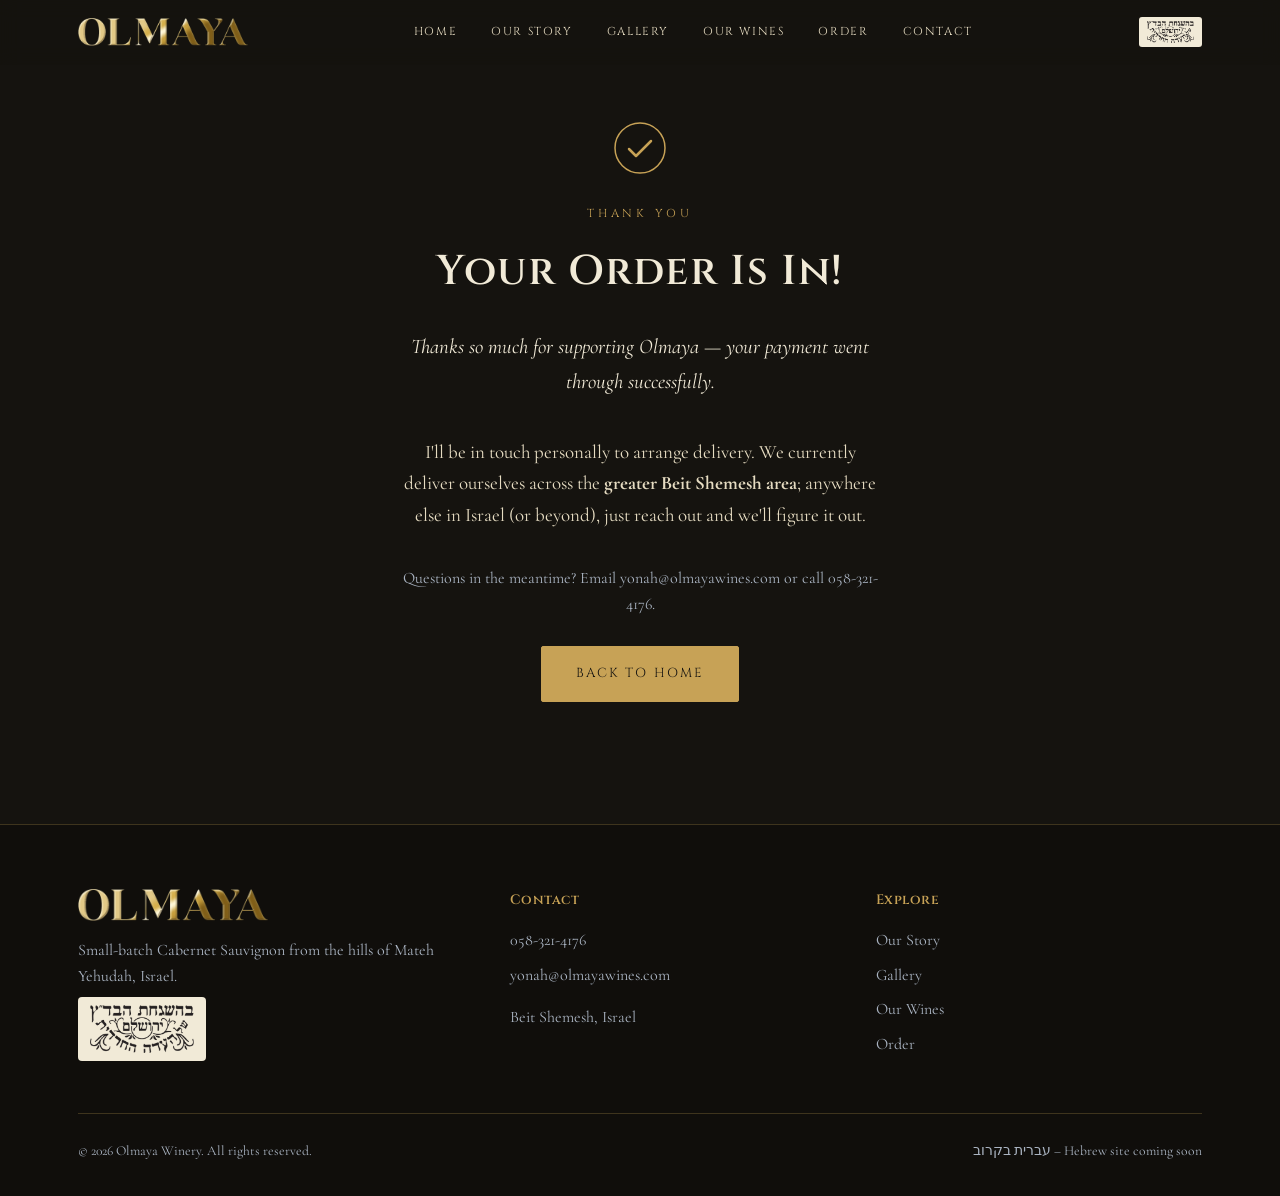
==== thank-you.html @ b34152b8 "Add a thank-you page for post-purchase Grow redirects New thank-you.html reuses the site header/foot" ====
<!DOCTYPE html>
<html lang="en">
<head>
<meta charset="UTF-8">
<meta name="viewport" content="width=device-width, initial-scale=1.0">
<title>Thank You — Olmaya Winery</title>
<meta name="description" content="Thank you for your order from Olmaya Winery.">
<meta name="robots" content="noindex">
<link rel="icon" type="image/png" href="images/favicon-180.png">
<link rel="apple-touch-icon" href="images/favicon-180.png">

<link rel="preconnect" href="https://fonts.googleapis.com">
<link rel="preconnect" href="https://fonts.gstatic.com" crossorigin>
<link href="https://fonts.googleapis.com/css2?family=Cinzel:wght@500;600;700&family=Cormorant+Garamond:ital,wght@0,400;0,500;0,600;1,400;1,500&display=swap" rel="stylesheet">
<link rel="stylesheet" href="css/style.css">
</head>
<body>

<!-- ============ HEADER ============ -->
<header id="site-header">
  <div class="nav-inner">
    <a href="index.html" class="logo-word"><img src="images/olmaya-logo.png" alt="Olmaya" class="logo-img"></a>
    <nav class="main-nav" id="main-nav">
      <a href="index.html">Home</a>
      <a href="index.html#story">Our Story</a>
      <a href="index.html#gallery">Gallery</a>
      <a href="index.html#wines">Our Wines</a>
      <a href="index.html#order">Order</a>
      <a href="index.html#contact">Contact</a>
    </nav>
    <div class="nav-right">
      <img src="images/kashrus.png" alt="Under the hashgacha of the Eidah Chareidis, Badatz Yerushalayim" class="nav-kashrus">
      <button class="nav-toggle" id="nav-toggle" aria-label="Toggle menu">
        <span></span><span></span><span></span>
      </button>
    </div>
  </div>
</header>

<!-- ============ THANK YOU ============ -->
<section id="thankyou">
  <div class="container thankyou-inner">
    <div class="check-badge" aria-hidden="true">
      <svg viewBox="0 0 52 52" width="52" height="52">
        <circle cx="26" cy="26" r="25" fill="none" stroke="currentColor" stroke-width="1.5"/>
        <path d="M15 27l7 7 15-15" fill="none" stroke="currentColor" stroke-width="2.5" stroke-linecap="round" stroke-linejoin="round"/>
      </svg>
    </div>
    <span class="eyebrow">Thank You</span>
    <h1>Your Order Is In!</h1>
    <p class="thankyou-lede">Thanks so much for supporting Olmaya &mdash; your payment went through successfully.</p>
    <p>I'll be in touch personally to arrange delivery. We currently deliver ourselves across the <strong>greater Beit Shemesh area</strong>; anywhere else in Israel (or beyond), just reach out and we'll figure it out.</p>
    <p class="thankyou-contact">Questions in the meantime? Email <a href="mailto:yonah@olmayawines.com">yonah@olmayawines.com</a> or call <a href="tel:+972583214176">058-321-4176</a>.</p>
    <a href="index.html" class="btn btn-solid">Back to Home</a>
  </div>
</section>

<!-- ============ FOOTER ============ -->
<footer id="site-footer">
  <div class="container">
    <div class="footer-grid">
      <div class="footer-col">
        <img src="images/olmaya-logo.png" alt="Olmaya" class="footer-logo-img">
        <p>Small-batch Cabernet Sauvignon from the hills of Mateh Yehudah, Israel.</p>
        <div class="footer-kashrus">
          <img src="images/kashrus.png" alt="Under the hashgacha of the Eidah Chareidis, Badatz Yerushalayim">
        </div>
      </div>
      <div class="footer-col">
        <h4>Contact</h4>
        <a href="tel:+972583214176">058-321-4176</a>
        <a href="mailto:yonah@olmayawines.com">yonah@olmayawines.com</a>
        <p>Beit Shemesh, Israel</p>
      </div>
      <div class="footer-col">
        <h4>Explore</h4>
        <a href="index.html#story">Our Story</a>
        <a href="index.html#gallery">Gallery</a>
        <a href="index.html#wines">Our Wines</a>
        <a href="index.html#order">Order</a>
      </div>
    </div>
    <div class="footer-bottom">
      <span>&copy; <span id="year"></span> Olmaya Winery. All rights reserved.</span>
      <span>&#1506;&#1489;&#1512;&#1497;&#1514; &#1489;&#1511;&#1512;&#1493;&#1489; &ndash; Hebrew site coming soon</span>
    </div>
  </div>
</footer>

<script src="js/main.js"></script>
</body>
</html>
---- css/style.css ----
/* ===========================================================
   OLMAYA WINERY — stylesheet
   Fonts: Cinzel (display / logo), Cormorant Garamond (body)
   =========================================================== */

:root {
  --bg: #15130f;
  --bg-alt: #1c1914;
  --panel: #211d17;
  --cream: #f1ead7;
  --cream-soft: #e6dcc2;
  --ink: #2a241c;
  --ink-soft: #4a4030;
  --gold: #c7a256;
  --gold-light: #ecd9a0;
  --gold-dark: #8a6a30;
  --mist: #7c8aa0;
  --mist-soft: #aab4c2;
  --line: rgba(199, 162, 86, 0.25);
  --radius: 2px;
  --maxw: 1180px;
  --shadow: 0 20px 60px rgba(0,0,0,0.45);
}

* { box-sizing: border-box; }

html { scroll-behavior: smooth; }

body {
  margin: 0;
  background: var(--bg);
  color: var(--cream-soft);
  font-family: "Cormorant Garamond", Georgia, serif;
  font-size: 19px;
  line-height: 1.65;
  -webkit-font-smoothing: antialiased;
}

img { max-width: 100%; display: block; }

a { color: inherit; text-decoration: none; }

.container {
  max-width: var(--maxw);
  margin: 0 auto;
  padding: 0 28px;
}

h1, h2, h3, h4 {
  font-family: "Cinzel", Georgia, serif;
  font-weight: 600;
  letter-spacing: 0.04em;
  color: var(--cream);
  margin: 0 0 0.6em;
}

.eyebrow {
  display: inline-block;
  font-family: "Cinzel", serif;
  font-size: 0.72rem;
  letter-spacing: 0.32em;
  text-transform: uppercase;
  color: var(--gold);
  margin-bottom: 14px;
}

.section-head {
  text-align: center;
  max-width: 640px;
  margin: 0 auto 56px;
}

.section-head h2 {
  font-size: clamp(1.7rem, 2.6vw, 2.4rem);
}

.section-head p {
  font-size: 1.15rem;
  color: var(--mist-soft);
  margin: 0;
}

section { padding: 96px 0; }

/* ---------- thank-you page ---------- */
#thankyou {
  min-height: calc(100vh - 76px);
  display: flex;
  align-items: center;
}
.thankyou-inner {
  max-width: 640px;
  text-align: center;
  display: flex;
  flex-direction: column;
  align-items: center;
}
.check-badge {
  color: var(--gold);
  margin-bottom: 20px;
}
.thankyou-inner h1 {
  font-size: clamp(1.9rem, 3.4vw, 2.6rem);
}
.thankyou-lede {
  font-family: "Cormorant Garamond", serif;
  font-style: italic;
  font-size: 1.3rem;
  color: var(--cream);
  margin: 0 0 18px;
}
.thankyou-inner p { max-width: 480px; }
.thankyou-contact { color: var(--mist-soft); font-size: 1rem; }
.thankyou-inner .btn { margin-top: 12px; }

.section-alt { background: var(--bg-alt); }

.rule {
  width: 64px;
  height: 1px;
  background: var(--gold);
  margin: 18px auto 0;
  opacity: 0.7;
}

/* ---------- buttons ---------- */
.btn {
  display: inline-flex;
  align-items: center;
  justify-content: center;
  gap: 10px;
  font-family: "Cinzel", serif;
  font-size: 0.82rem;
  letter-spacing: 0.16em;
  text-transform: uppercase;
  padding: 16px 34px;
  border: 1px solid var(--gold);
  border-radius: var(--radius);
  cursor: pointer;
  background: transparent;
  color: var(--gold-light);
  transition: background 0.25s ease, color 0.25s ease, transform 0.15s ease;
}
.btn:hover { background: var(--gold); color: #1a1712; transform: translateY(-1px); }
.btn:active { transform: translateY(0); }
.btn-solid {
  background: var(--gold);
  color: #1a1712;
}
.btn-solid:hover { background: var(--gold-light); color: #1a1712; }
.btn:disabled { opacity: 0.55; cursor: not-allowed; transform: none; }

/* ===========================================================
   HEADER / NAV
   =========================================================== */
#site-header {
  position: fixed;
  top: 0; left: 0; right: 0;
  z-index: 100;
  background: rgba(21, 19, 15, 0.72);
  backdrop-filter: blur(10px);
  border-bottom: 1px solid transparent;
  transition: border-color 0.3s ease, background 0.3s ease;
}
#site-header.scrolled {
  border-bottom-color: var(--line);
  background: rgba(21, 19, 15, 0.92);
}
.nav-inner {
  max-width: var(--maxw);
  margin: 0 auto;
  padding: 16px 28px;
  display: flex;
  align-items: center;
  justify-content: space-between;
}
.logo-word { display: flex; align-items: center; }
.logo-img { width: 170px; height: auto; display: block; }
nav.main-nav {
  display: flex;
  gap: 34px;
}
nav.main-nav a {
  font-family: "Cinzel", serif;
  font-size: 0.72rem;
  letter-spacing: 0.14em;
  text-transform: uppercase;
  color: var(--cream-soft);
  padding: 6px 0;
  border-bottom: 1px solid transparent;
  transition: color 0.2s ease, border-color 0.2s ease;
}
nav.main-nav a:hover { color: var(--gold-light); border-color: var(--gold); }

.nav-right {
  display: flex;
  align-items: center;
  gap: 18px;
}
.nav-kashrus {
  height: 30px;
  width: auto;
  background: var(--cream);
  padding: 4px 8px;
  border-radius: 3px;
}
.lang-toggle {
  font-family: "Cinzel", serif;
  font-size: 0.68rem;
  letter-spacing: 0.1em;
  text-transform: uppercase;
  color: var(--gold-light);
  border: 1px solid var(--line);
  border-radius: 3px;
  padding: 6px 12px;
  transition: border-color 0.2s ease, color 0.2s ease;
}
.lang-toggle:hover { border-color: var(--gold); }
.nav-toggle {
  display: none;
  flex-direction: column;
  gap: 5px;
  background: none;
  border: none;
  cursor: pointer;
  padding: 8px;
}
.nav-toggle span {
  width: 24px; height: 1px; background: var(--gold-light);
}

/* ===========================================================
   HERO
   =========================================================== */
#hero {
  min-height: 100vh;
  display: flex;
  align-items: center;
  position: relative;
  padding: 150px 0 90px;
  background:
    radial-gradient(ellipse at 20% 20%, rgba(124,138,160,0.10), transparent 55%),
    radial-gradient(ellipse at 80% 80%, rgba(199,162,86,0.08), transparent 55%),
    var(--bg);
  overflow: hidden;
}
.hero-grid {
  display: grid;
  grid-template-columns: 1.05fr 0.95fr;
  gap: 40px;
  align-items: center;
}
.hero-word { margin-bottom: 22px; }
.hero-logo-img { width: clamp(280px, 42vw, 600px); height: auto; display: block; }
.hero-tagline {
  font-family: "Cormorant Garamond", serif;
  font-style: italic;
  font-size: clamp(1.2rem, 2vw, 1.55rem);
  color: var(--mist-soft);
  max-width: 480px;
  margin-bottom: 34px;
}
.hero-ctas { display: flex; gap: 18px; flex-wrap: wrap; }

.hero-bottle-wrap {
  position: relative;
  display: flex;
  justify-content: center;
}
.hero-bottle-wrap::before {
  content: "";
  position: absolute;
  inset: -6% -6%;
  background: radial-gradient(ellipse at center, rgba(199,162,86,0.16), transparent 70%);
  filter: blur(6px);
}
.hero-bottle-wrap img {
  position: relative;
  max-height: 74vh;
  width: auto;
  margin: 0 auto;
  border-radius: 6px;
  box-shadow: var(--shadow);
}
.scroll-cue {
  position: absolute;
  bottom: 28px; left: 50%;
  transform: translateX(-50%);
  font-family: "Cinzel", serif;
  font-size: 0.65rem;
  letter-spacing: 0.3em;
  text-transform: uppercase;
  color: var(--mist-soft);
  opacity: 0.8;
}

/* ===========================================================
   ABOUT / STORY
   =========================================================== */
.story-grid {
  display: grid;
  grid-template-columns: 0.95fr 1.05fr;
  gap: 64px;
  align-items: center;
}
.story-img {
  border-radius: 4px;
  box-shadow: var(--shadow);
}
.story-copy p { margin: 0 0 20px; font-size: 1.15rem; color: var(--cream-soft); }
.story-copy p:last-child { margin-bottom: 0; }
.story-copy .lede {
  font-family: "Cormorant Garamond", serif;
  font-style: italic;
  font-size: 1.4rem;
  color: var(--cream);
}

.pillars {
  margin-top: 64px;
  display: grid;
  grid-template-columns: repeat(4, 1fr);
  gap: 28px;
}
.pillar {
  text-align: center;
  padding: 30px 18px;
  border: 1px solid var(--line);
  border-radius: var(--radius);
  background: var(--panel);
}
.pillar .mark {
  font-family: "Cinzel", serif;
  color: var(--gold);
  font-size: 0.75rem;
  letter-spacing: 0.2em;
  margin-bottom: 12px;
  display: block;
}
.pillar h4 { font-size: 1.05rem; margin-bottom: 10px; }
.pillar p { margin: 0; font-size: 1rem; color: var(--mist-soft); }

/* ===========================================================
   GALLERY
   =========================================================== */
.gallery-grid {
  display: grid;
  grid-template-columns: repeat(6, 1fr);
  grid-auto-rows: 180px;
  gap: 10px;
}
.gallery-grid figure {
  margin: 0;
  overflow: hidden;
  border-radius: 3px;
  cursor: zoom-in;
  position: relative;
}
.gallery-grid img {
  width: 100%; height: 100%;
  object-fit: cover;
  transition: transform 0.5s ease, filter 0.5s ease;
  filter: saturate(0.94) brightness(0.96);
}
.gallery-grid figure:hover img { transform: scale(1.06); filter: saturate(1) brightness(1); }
.gallery-grid figure.big { grid-column: span 3; grid-row: span 2; }
.gallery-grid figure.wide { grid-column: span 3; }
.gallery-grid figure.tall { grid-row: span 2; }
.gallery-grid figcaption {
  position: absolute; left: 0; right: 0; bottom: 0;
  padding: 10px 14px;
  font-family: "Cinzel", serif;
  font-size: 0.66rem;
  letter-spacing: 0.1em;
  text-transform: uppercase;
  color: var(--cream);
  background: linear-gradient(to top, rgba(0,0,0,0.65), transparent);
  opacity: 0;
  transition: opacity 0.3s ease;
}
.gallery-grid figure:hover figcaption { opacity: 1; }

/* lightbox */
#lightbox {
  position: fixed; inset: 0; z-index: 200;
  background: rgba(10,9,7,0.94);
  display: none;
  align-items: center;
  justify-content: center;
  padding: 40px;
}
#lightbox.open { display: flex; }
#lightbox img {
  max-width: 100%; max-height: 82vh;
  border-radius: 4px;
  box-shadow: var(--shadow);
}
#lightbox .lb-cap {
  position: absolute;
  bottom: 30px; left: 0; right: 0;
  text-align: center;
  font-family: "Cinzel", serif;
  letter-spacing: 0.12em;
  font-size: 0.75rem;
  text-transform: uppercase;
  color: var(--gold-light);
}
#lightbox .lb-close, #lightbox .lb-prev, #lightbox .lb-next {
  position: absolute;
  background: none;
  border: 1px solid var(--line);
  color: var(--cream);
  cursor: pointer;
  font-size: 1.3rem;
  width: 46px; height: 46px;
  border-radius: 50%;
  display: flex; align-items: center; justify-content: center;
}
#lightbox .lb-close { top: 24px; right: 24px; }
#lightbox .lb-prev { left: 24px; top: 50%; transform: translateY(-50%); }
#lightbox .lb-next { right: 24px; top: 50%; transform: translateY(-50%); }
#lightbox .lb-close:hover, #lightbox .lb-prev:hover, #lightbox .lb-next:hover { border-color: var(--gold); color: var(--gold-light); }

/* ===========================================================
   WINES / PRODUCTS
   =========================================================== */
.wines-grid {
  display: grid;
  grid-template-columns: repeat(2, 1fr);
  gap: 40px;
}
.wines-order-cta {
  text-align: center;
  margin-top: 44px;
}
.wine-card {
  background: var(--panel);
  border: 1px solid var(--line);
  border-radius: 4px;
  overflow: hidden;
  display: flex;
  flex-direction: column;
}
.wine-card .wine-img {
  aspect-ratio: 4 / 5;
  overflow: hidden;
  background: #0f0e0c;
}
.wine-card .wine-img img { width: 100%; height: 100%; object-fit: cover; object-position: center 20%; }
.wine-card .wine-body { padding: 30px 30px 32px; flex: 1; display: flex; flex-direction: column; }
.wine-card h3 { font-size: 1.4rem; margin-bottom: 4px; }
.wine-sub {
  font-family: "Cormorant Garamond", serif;
  font-style: italic;
  color: var(--mist-soft);
  margin-bottom: 16px;
  font-size: 1.05rem;
}
.wine-tag {
  display: inline-block;
  align-self: flex-start;
  font-family: "Cinzel", serif;
  font-size: 0.62rem;
  letter-spacing: 0.14em;
  text-transform: uppercase;
  color: var(--gold);
  border: 1px solid var(--gold-dark);
  padding: 5px 10px;
  border-radius: 20px;
  margin-bottom: 16px;
}
.wine-notes { margin: 0 0 22px; color: var(--cream-soft); font-size: 1.05rem; }
.wine-meta {
  display: flex;
  justify-content: space-between;
  align-items: center;
  border-top: 1px solid var(--line);
  padding-top: 18px;
  margin-top: auto;
}
.wine-price {
  font-family: "Cinzel", serif;
  font-size: 1.35rem;
  color: var(--gold-light);
}
.wine-price small { font-family: "Cormorant Garamond", serif; font-size: 0.85rem; color: var(--mist-soft); }

/* ===========================================================
   ORDER / CONTACT
   =========================================================== */
.order-note {
  text-align: center;
  max-width: 660px;
  margin: -20px auto 56px;
  color: var(--mist-soft);
  font-size: 1.1rem;
}
.order-note strong { color: var(--gold-light); font-weight: 600; }

.forms-grid {
  display: grid;
  grid-template-columns: 1.15fr 0.85fr;
  gap: 48px;
  align-items: start;
}
.forms-grid-single {
  grid-template-columns: 1fr;
  max-width: 620px;
  margin: 0 auto;
}
.form-panel {
  background: var(--panel);
  border: 1px solid var(--line);
  border-radius: 4px;
  padding: 40px;
}
.form-panel h3 { font-size: 1.25rem; margin-bottom: 6px; }
.form-panel .form-hint { color: var(--mist-soft); font-size: 1rem; margin-bottom: 24px; }

.field { margin-bottom: 18px; }
.field label {
  display: block;
  font-family: "Cinzel", serif;
  font-size: 0.66rem;
  letter-spacing: 0.14em;
  text-transform: uppercase;
  color: var(--mist-soft);
  margin-bottom: 8px;
}
.field input, .field select, .field textarea {
  width: 100%;
  background: var(--bg);
  border: 1px solid var(--line);
  border-radius: var(--radius);
  color: var(--cream);
  padding: 12px 14px;
  font-family: "Cormorant Garamond", serif;
  font-size: 1.05rem;
}
.field input:focus, .field select:focus, .field textarea:focus {
  outline: none;
  border-color: var(--gold);
}
.field textarea { resize: vertical; min-height: 90px; }

.form-status {
  margin-top: 16px;
  font-size: 0.98rem;
  min-height: 1.4em;
}
.form-status.ok { color: #9fcf9f; }
.form-status.err { color: #e0a29a; }

/* ===========================================================
   FOOTER
   =========================================================== */
#site-footer {
  background: var(--bg-darker, #100e0b);
  border-top: 1px solid var(--line);
  padding: 64px 0 34px;
}
.footer-grid {
  display: grid;
  grid-template-columns: 1.2fr 1fr 1fr;
  gap: 40px;
  margin-bottom: 48px;
}
.footer-col h4 {
  font-size: 0.85rem;
  color: var(--gold);
  margin-bottom: 16px;
}
.footer-col p, .footer-col a { color: var(--mist-soft); font-size: 1rem; display: block; margin-bottom: 8px; }
.footer-col a:hover { color: var(--gold-light); }
.footer-logo-img { width: 190px; height: auto; margin-bottom: 14px; }
.footer-kashrus {
  display: flex;
  align-items: center;
  gap: 16px;
}
.footer-kashrus img {
  height: 64px;
  width: auto;
  background: var(--cream);
  padding: 8px 12px;
  border-radius: 4px;
}
.footer-bottom {
  border-top: 1px solid var(--line);
  padding-top: 26px;
  display: flex;
  justify-content: space-between;
  flex-wrap: wrap;
  gap: 10px;
  font-size: 0.85rem;
  color: var(--mist-soft);
}

/* ===========================================================
   RESPONSIVE
   =========================================================== */
@media (max-width: 900px) {
  .hero-grid { grid-template-columns: 1fr; text-align: center; }
  .hero-ctas { justify-content: center; }
  .hero-bottle-wrap { order: -1; margin-bottom: 20px; }
  .hero-bottle-wrap img { max-height: 48vh; }
  .hero-tagline { margin-left: auto; margin-right: auto; }

  .story-grid { grid-template-columns: 1fr; gap: 34px; }
  .pillars { grid-template-columns: repeat(2, 1fr); }

  .wines-grid { grid-template-columns: 1fr; }
  .forms-grid { grid-template-columns: 1fr; }

  .footer-grid { grid-template-columns: 1fr; gap: 30px; }

  .gallery-grid { grid-template-columns: repeat(2, 1fr); grid-auto-rows: 160px; }
  .gallery-grid figure.big { grid-column: span 2; grid-row: span 2; }
  .gallery-grid figure.wide { grid-column: span 2; }
}

@media (max-width: 720px) {
  .logo-img { width: 130px; }
  .nav-kashrus { height: 24px; }
  nav.main-nav {
    position: fixed;
    top: 64px; left: 0; right: 0;
    background: rgba(21,19,15,0.98);
    flex-direction: column;
    align-items: center;
    padding: 20px 0 30px;
    gap: 22px;
    border-bottom: 1px solid var(--line);
    transform: translateY(-140%);
    transition: transform 0.3s ease;
  }
  nav.main-nav.open { transform: translateY(0); }
  .nav-toggle { display: flex; }
  section { padding: 72px 0; }
}
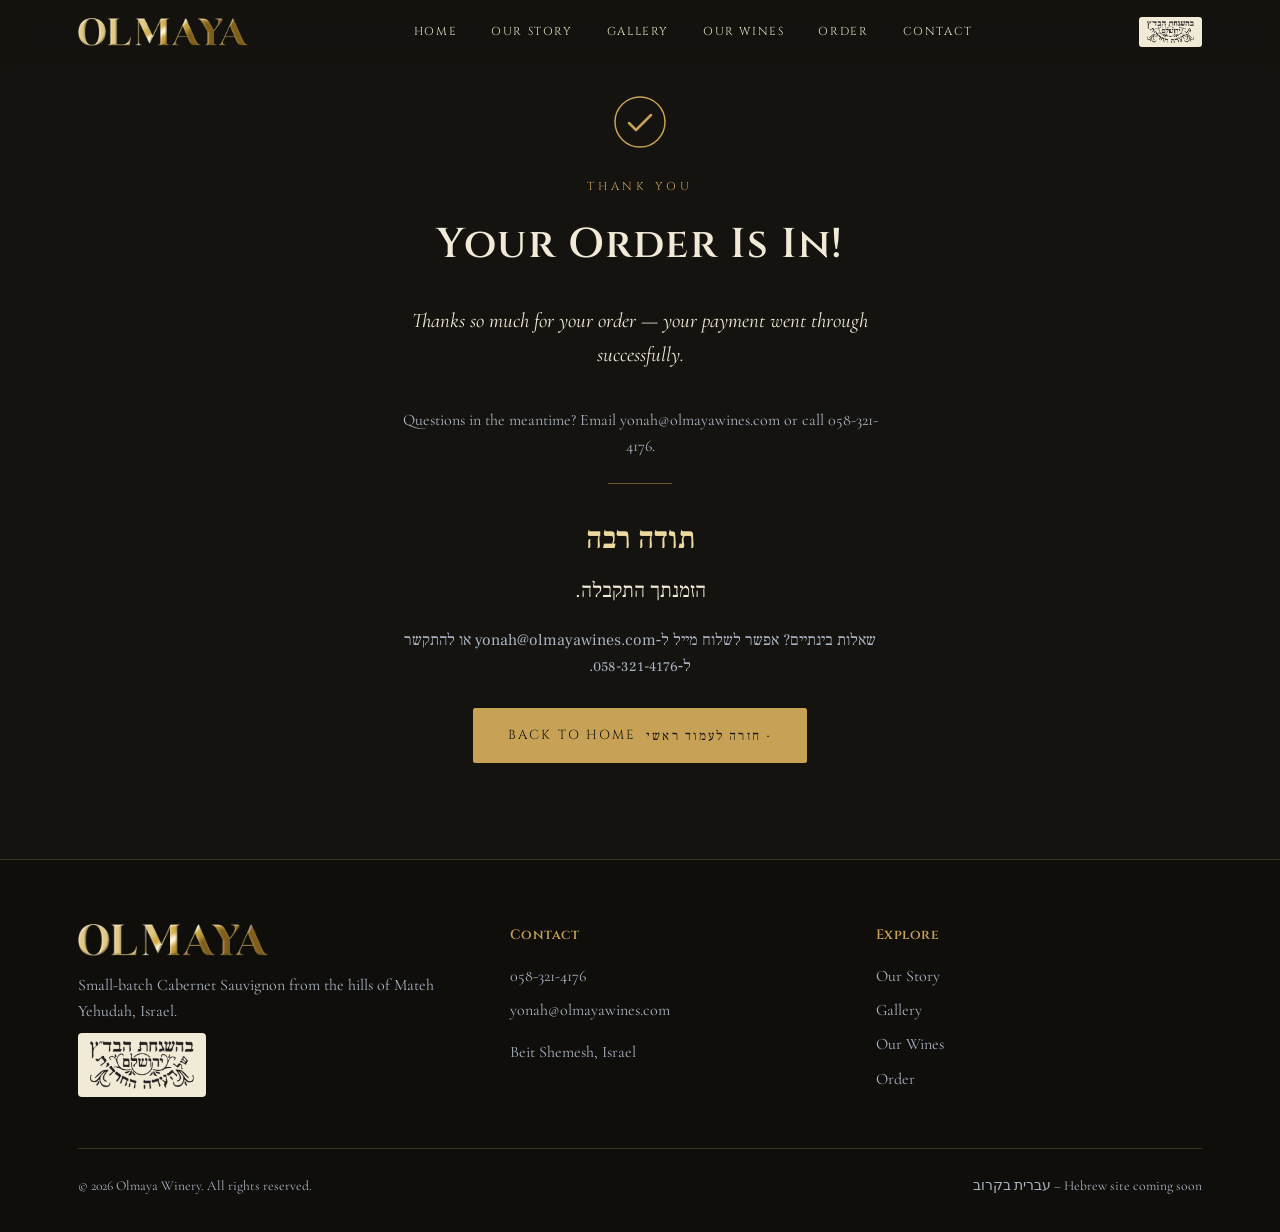
==== commit 2d00c993: "Update thank-you page: revised copy, add Hebrew section Replaces the lede with shorter copy and drop" ====
--- a/thank-you.html
+++ b/thank-you.html
@@ -11,7 +11,7 @@
 
 <link rel="preconnect" href="https://fonts.googleapis.com">
 <link rel="preconnect" href="https://fonts.gstatic.com" crossorigin>
-<link href="https://fonts.googleapis.com/css2?family=Cinzel:wght@500;600;700&family=Cormorant+Garamond:ital,wght@0,400;0,500;0,600;1,400;1,500&display=swap" rel="stylesheet">
+<link href="https://fonts.googleapis.com/css2?family=Cinzel:wght@500;600;700&family=Cormorant+Garamond:ital,wght@0,400;0,500;0,600;1,400;1,500&family=Frank+Ruhl+Libre:wght@400;500;700&display=swap" rel="stylesheet">
 <link rel="stylesheet" href="css/style.css">
 </head>
 <body>
@@ -48,10 +48,18 @@
     </div>
     <span class="eyebrow">Thank You</span>
     <h1>Your Order Is In!</h1>
-    <p class="thankyou-lede">Thanks so much for supporting Olmaya &mdash; your payment went through successfully.</p>
-    <p>I'll be in touch personally to arrange delivery. We currently deliver ourselves across the <strong>greater Beit Shemesh area</strong>; anywhere else in Israel (or beyond), just reach out and we'll figure it out.</p>
+    <p class="thankyou-lede">Thanks so much for your order &mdash; your payment went through successfully.</p>
     <p class="thankyou-contact">Questions in the meantime? Email <a href="mailto:yonah@olmayawines.com">yonah@olmayawines.com</a> or call <a href="tel:+972583214176">058-321-4176</a>.</p>
-    <a href="index.html" class="btn btn-solid">Back to Home</a>
+
+    <div class="thankyou-divider" aria-hidden="true"></div>
+
+    <div class="thankyou-he" dir="rtl" lang="he">
+      <h2>תודה רבה</h2>
+      <p class="thankyou-lede">הזמנתך התקבלה.</p>
+      <p class="thankyou-contact">שאלות בינתיים? אפשר לשלוח מייל ל&#8209;<a href="mailto:yonah@olmayawines.com">yonah@olmayawines.com</a> או להתקשר ל&#8209;<a href="tel:+972583214176">058-321-4176</a>.</p>
+    </div>
+
+    <a href="index.html" class="btn btn-solid">Back to Home <span class="he-inline" lang="he" dir="rtl">&middot; חזרה לעמוד ראשי</span></a>
   </div>
 </section>
 
--- a/css/style.css
+++ b/css/style.css
@@ -112,6 +112,29 @@
 .thankyou-inner p { max-width: 480px; }
 .thankyou-contact { color: var(--mist-soft); font-size: 1rem; }
 .thankyou-inner .btn { margin-top: 12px; }
+.thankyou-divider {
+  width: 64px;
+  height: 1px;
+  background: var(--gold);
+  opacity: 0.5;
+  margin: 8px auto 30px;
+}
+.thankyou-he {
+  font-family: "Frank Ruhl Libre", Georgia, serif;
+}
+.thankyou-he h2 {
+  font-family: "Frank Ruhl Libre", Georgia, serif;
+  font-size: clamp(1.5rem, 2.8vw, 1.9rem);
+  letter-spacing: normal;
+  color: var(--gold-light);
+  margin: 0 0 10px;
+}
+.thankyou-he .thankyou-lede,
+.thankyou-he .thankyou-contact {
+  font-family: "Frank Ruhl Libre", Georgia, serif;
+  font-style: normal;
+}
+.he-inline { font-family: "Frank Ruhl Libre", Georgia, serif; }
 
 .section-alt { background: var(--bg-alt); }
 
